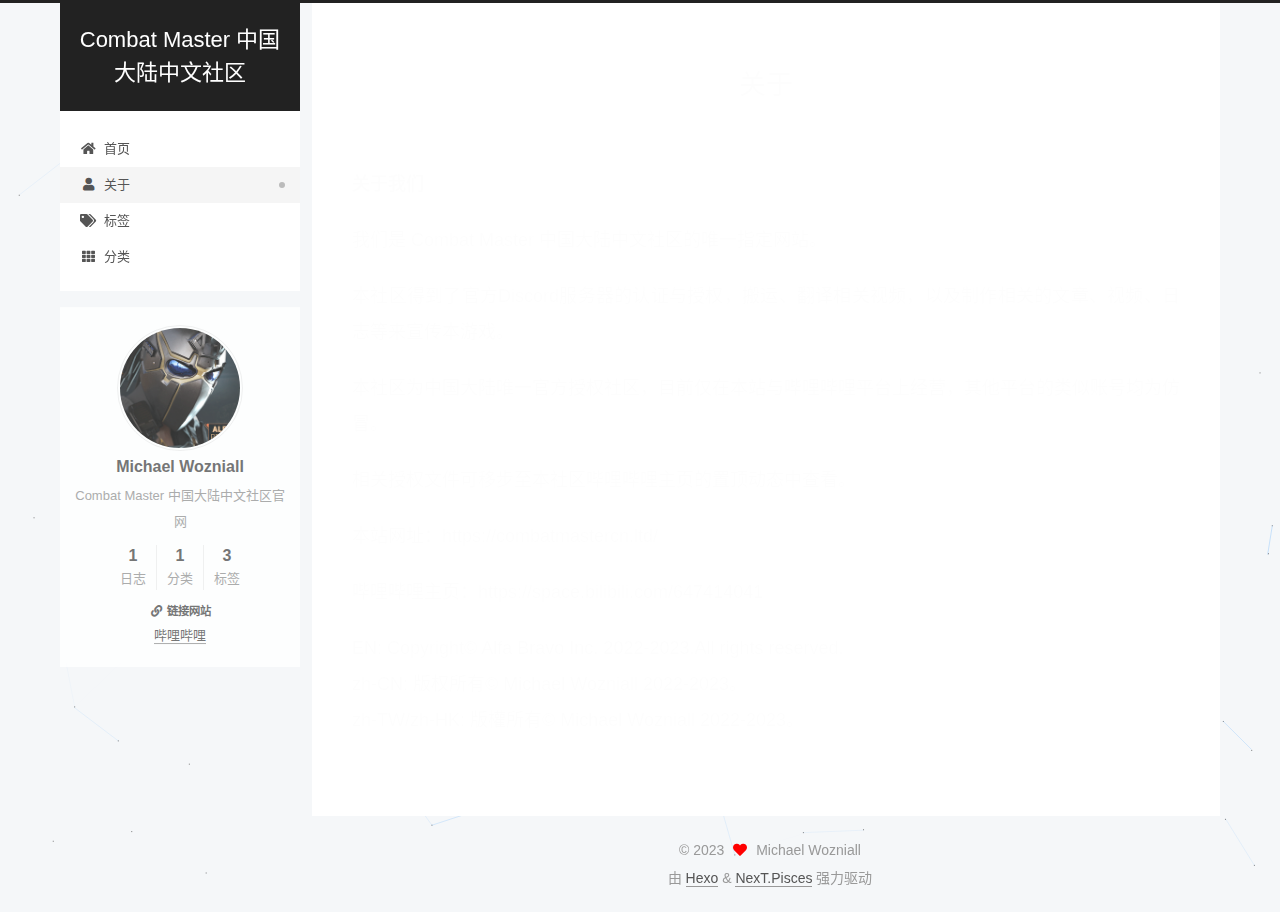
==== about/index.html @ 93c82eee "Site updated: 2023-01-24 21:15:44" ====
<!DOCTYPE html>
<html lang="zh-CN">
<head>
  <meta charset="UTF-8">
<meta name="viewport" content="width=device-width, initial-scale=1, maximum-scale=2">
<meta name="theme-color" content="#222">
<meta name="generator" content="Hexo 6.3.0">
  <link rel="apple-touch-icon" sizes="180x180" href="/images/unnamed_jpg_32x32.jpg">
  <link rel="icon" type="image/png" sizes="32x32" href="/images/unnamed_jpg_32x32.jpg">
  <link rel="icon" type="image/png" sizes="16x16" href="/images/unnamed_jpg_16x16.jpg">
  <link rel="mask-icon" href="/images/unnamed_jpg_16x16.jpg" color="#222">

<link rel="stylesheet" href="/css/main.css">


<link rel="stylesheet" href="/lib/font-awesome/css/all.min.css">

<script id="hexo-configurations">
    var NexT = window.NexT || {};
    var CONFIG = {"hostname":"example.com","root":"/","scheme":"Pisces","version":"7.8.0","exturl":false,"sidebar":{"position":"left","display":"post","padding":18,"offset":12,"onmobile":false},"copycode":{"enable":false,"show_result":false,"style":null},"back2top":{"enable":true,"sidebar":false,"scrollpercent":false},"bookmark":{"enable":false,"color":"#222","save":"auto"},"fancybox":false,"mediumzoom":false,"lazyload":false,"pangu":false,"comments":{"style":"tabs","active":null,"storage":true,"lazyload":false,"nav":null},"algolia":{"hits":{"per_page":10},"labels":{"input_placeholder":"Search for Posts","hits_empty":"We didn't find any results for the search: ${query}","hits_stats":"${hits} results found in ${time} ms"}},"localsearch":{"enable":false,"trigger":"auto","top_n_per_article":1,"unescape":false,"preload":false},"motion":{"enable":true,"async":false,"transition":{"post_block":"fadeIn","post_header":"slideDownIn","post_body":"slideDownIn","coll_header":"slideLeftIn","sidebar":"slideUpIn"}}};
  </script>

  <meta name="description" content="关于我们   我们是 Combat Master 中国大陆中文社区的唯一指定网站。   本社区得到了官方Discord服务器的认证与授权，搬运、翻译相关视频，以及制作相关的文章、视频、日志等来宣传本游戏。   本社区为中国大陆唯一官方授权社区，目前仅在本站与哔哩哔哩平台上经营，其他平台的类似账号均为仿冒。   相关授权文件可移步至本社区哔哩哔哩主页的置顶动态中查看。   本站网址：https:&#x2F;&#x2F;">
<meta property="og:type" content="website">
<meta property="og:title" content="关于">
<meta property="og:url" content="http://example.com/about/index.html">
<meta property="og:site_name" content="Combat Master 中国大陆中文社区">
<meta property="og:description" content="关于我们   我们是 Combat Master 中国大陆中文社区的唯一指定网站。   本社区得到了官方Discord服务器的认证与授权，搬运、翻译相关视频，以及制作相关的文章、视频、日志等来宣传本游戏。   本社区为中国大陆唯一官方授权社区，目前仅在本站与哔哩哔哩平台上经营，其他平台的类似账号均为仿冒。   相关授权文件可移步至本社区哔哩哔哩主页的置顶动态中查看。   本站网址：https:&#x2F;&#x2F;">
<meta property="og:locale" content="zh_CN">
<meta property="article:published_time" content="2023-01-24T12:00:00.000Z">
<meta property="article:modified_time" content="2023-01-24T13:15:04.295Z">
<meta property="article:author" content="Michael Wozniall">
<meta name="twitter:card" content="summary">

<link rel="canonical" href="http://example.com/about/">


<script id="page-configurations">
  // https://hexo.io/docs/variables.html
  CONFIG.page = {
    sidebar: "",
    isHome : false,
    isPost : false,
    lang   : 'zh-CN'
  };
</script>

  <title>关于 | Combat Master 中国大陆中文社区
</title>
  






  <noscript>
  <style>
  .use-motion .brand,
  .use-motion .menu-item,
  .sidebar-inner,
  .use-motion .post-block,
  .use-motion .pagination,
  .use-motion .comments,
  .use-motion .post-header,
  .use-motion .post-body,
  .use-motion .collection-header { opacity: initial; }

  .use-motion .site-title,
  .use-motion .site-subtitle {
    opacity: initial;
    top: initial;
  }

  .use-motion .logo-line-before i { left: initial; }
  .use-motion .logo-line-after i { right: initial; }
  </style>
</noscript>

</head>

<body itemscope itemtype="http://schema.org/WebPage">
  <div class="container use-motion">
    <div class="headband"></div>

    <header class="header" itemscope itemtype="http://schema.org/WPHeader">
      <div class="header-inner"><div class="site-brand-container">
  <div class="site-nav-toggle">
    <div class="toggle" aria-label="切换导航栏">
      <span class="toggle-line toggle-line-first"></span>
      <span class="toggle-line toggle-line-middle"></span>
      <span class="toggle-line toggle-line-last"></span>
    </div>
  </div>

  <div class="site-meta">

    <a href="/" class="brand" rel="start">
      <span class="logo-line-before"><i></i></span>
      <h1 class="site-title">Combat Master 中国大陆中文社区</h1>
      <span class="logo-line-after"><i></i></span>
    </a>
  </div>

  <div class="site-nav-right">
    <div class="toggle popup-trigger">
    </div>
  </div>
</div>




<nav class="site-nav">
  <ul id="menu" class="main-menu menu">
        <li class="menu-item menu-item-home">

    <a href="/" rel="section"><i class="fa fa-home fa-fw"></i>首页</a>

  </li>
        <li class="menu-item menu-item-about">

    <a href="/about/" rel="section"><i class="fa fa-user fa-fw"></i>关于</a>

  </li>
        <li class="menu-item menu-item-tags">

    <a href="/tags/" rel="section"><i class="fa fa-tags fa-fw"></i>标签</a>

  </li>
        <li class="menu-item menu-item-categories">

    <a href="/categories/" rel="section"><i class="fa fa-th fa-fw"></i>分类</a>

  </li>
  </ul>
</nav>




</div>
    </header>

    
  <div class="back-to-top">
    <i class="fa fa-arrow-up"></i>
    <span>0%</span>
  </div>


    <main class="main">
      <div class="main-inner">
        <div class="content-wrap">
          
  
  

          <div class="content page posts-expand">
            

    
    
    
    <div class="post-block" lang="zh-CN">
      <header class="post-header">

<h1 class="post-title" itemprop="name headline">关于
</h1>

<div class="post-meta">
  

</div>

</header>

      
      
      
      <div class="post-body">
          <p><strong>关于我们</strong>  </p>
<p>我们是 Combat Master 中国大陆中文社区的唯一指定网站。  </p>
<p>本社区得到了官方Discord服务器的认证与授权，搬运、翻译相关视频，以及制作相关的文章、视频、日志等来宣传本游戏。  </p>
<p>本社区为中国大陆唯一官方授权社区，目前仅在本站与哔哩哔哩平台上经营，其他平台的类似账号均为仿冒。  </p>
<p>相关授权文件可移步至本社区哔哩哔哩主页的置顶动态中查看。  </p>
<p>本站网址：<a target="_blank" rel="noopener" href="https://combatmastercn.ltd/">https://combatmastercn.ltd/</a>  </p>
<p>哔哩哔哩主页：<a target="_blank" rel="noopener" href="https://space.bilibili.com/647414041">https://space.bilibili.com/647414041</a>  </p>
<p>EN: Copyright© Alfa Bravo Inc. 2022-2023.All rights reserved.<br>zh-CN: 版权所有© Michael Wozniall 2022-2023。<br>zh-TW&#x2F;zh-HK: 版權所有© Michael Wozniall 2022-2023。</p>

      </div>
      
      
      
    </div>
    

    
    
    


          </div>
          

<script>
  window.addEventListener('tabs:register', () => {
    let { activeClass } = CONFIG.comments;
    if (CONFIG.comments.storage) {
      activeClass = localStorage.getItem('comments_active') || activeClass;
    }
    if (activeClass) {
      let activeTab = document.querySelector(`a[href="#comment-${activeClass}"]`);
      if (activeTab) {
        activeTab.click();
      }
    }
  });
  if (CONFIG.comments.storage) {
    window.addEventListener('tabs:click', event => {
      if (!event.target.matches('.tabs-comment .tab-content .tab-pane')) return;
      let commentClass = event.target.classList[1];
      localStorage.setItem('comments_active', commentClass);
    });
  }
</script>

        </div>
          
  
  <div class="toggle sidebar-toggle">
    <span class="toggle-line toggle-line-first"></span>
    <span class="toggle-line toggle-line-middle"></span>
    <span class="toggle-line toggle-line-last"></span>
  </div>

  <aside class="sidebar">
    <div class="sidebar-inner">

      <ul class="sidebar-nav motion-element">
        <li class="sidebar-nav-toc">
          文章目录
        </li>
        <li class="sidebar-nav-overview">
          站点概览
        </li>
      </ul>

      <!--noindex-->
      <div class="post-toc-wrap sidebar-panel">
      </div>
      <!--/noindex-->

      <div class="site-overview-wrap sidebar-panel">
        <div class="site-author motion-element" itemprop="author" itemscope itemtype="http://schema.org/Person">
    <img class="site-author-image" itemprop="image" alt="Michael Wozniall"
      src="/images/unnamed_jpg.jpg">
  <p class="site-author-name" itemprop="name">Michael Wozniall</p>
  <div class="site-description" itemprop="description">Combat Master 中国大陆中文社区官网</div>
</div>
<div class="site-state-wrap motion-element">
  <nav class="site-state">
      <div class="site-state-item site-state-posts">
          <a href="/archives">
          <span class="site-state-item-count">1</span>
          <span class="site-state-item-name">日志</span>
        </a>
      </div>
      <div class="site-state-item site-state-categories">
            <a href="/categories/">
          
        <span class="site-state-item-count">1</span>
        <span class="site-state-item-name">分类</span></a>
      </div>
      <div class="site-state-item site-state-tags">
            <a href="/tags/">
          
        <span class="site-state-item-count">3</span>
        <span class="site-state-item-name">标签</span></a>
      </div>
  </nav>
</div>


  <div class="links-of-blogroll motion-element">
    <div class="links-of-blogroll-title"><i class="fa fa-link fa-fw"></i>
      链接网站
    </div>
    <ul class="links-of-blogroll-list">
        <li class="links-of-blogroll-item">
          <a href="https://space.bilibili.com/647414041" title="https:&#x2F;&#x2F;space.bilibili.com&#x2F;647414041" rel="noopener" target="_blank">哔哩哔哩</a>
        </li>
    </ul>
  </div>

      </div>

    </div>
  </aside>
  <div id="sidebar-dimmer"></div>


      </div>
    </main>

    <footer class="footer">
      <div class="footer-inner">
        

        

<div class="copyright">
  
  &copy; 
  <span itemprop="copyrightYear">2023</span>
  <span class="with-love">
    <i class="fa fa-heart"></i>
  </span>
  <span class="author" itemprop="copyrightHolder">Michael Wozniall</span>
</div>
  <div class="powered-by">由 <a href="https://hexo.io/" class="theme-link" rel="noopener" target="_blank">Hexo</a> & <a href="https://pisces.theme-next.org/" class="theme-link" rel="noopener" target="_blank">NexT.Pisces</a> 强力驱动
  </div>

        








      </div>
    </footer>
  </div>

  
  
  <script color='30,144,255' opacity='0.5' zIndex='-1' count='100' src="/lib/canvas-nest/canvas-nest.min.js"></script>
  <script src="/lib/anime.min.js"></script>
  <script src="/lib/velocity/velocity.min.js"></script>
  <script src="/lib/velocity/velocity.ui.min.js"></script>

<script src="/js/utils.js"></script>

<script src="/js/motion.js"></script>


<script src="/js/schemes/pisces.js"></script>


<script src="/js/next-boot.js"></script>




  















  

  

</body>
</html>
---- css/main.css ----
:root {
  --body-bg-color: #f5f7f9;
  --content-bg-color: #fff;
  --card-bg-color: #f5f5f5;
  --text-color: #555;
  --blockquote-color: #666;
  --link-color: #555;
  --link-hover-color: #222;
  --brand-color: #fff;
  --brand-hover-color: #fff;
  --table-row-odd-bg-color: #f9f9f9;
  --table-row-hover-bg-color: #f5f5f5;
  --menu-item-bg-color: #f5f5f5;
  --btn-default-bg: #fff;
  --btn-default-color: #555;
  --btn-default-border-color: #555;
  --btn-default-hover-bg: #222;
  --btn-default-hover-color: #fff;
  --btn-default-hover-border-color: #222;
}
html {
  line-height: 1.15; /* 1 */
  -webkit-text-size-adjust: 100%; /* 2 */
}
body {
  margin: 0;
}
main {
  display: block;
}
h1 {
  font-size: 2em;
  margin: 0.67em 0;
}
hr {
  box-sizing: content-box; /* 1 */
  height: 0; /* 1 */
  overflow: visible; /* 2 */
}
pre {
  font-family: monospace, monospace; /* 1 */
  font-size: 1em; /* 2 */
}
a {
  background: transparent;
}
abbr[title] {
  border-bottom: none; /* 1 */
  text-decoration: underline; /* 2 */
  text-decoration: underline dotted; /* 2 */
}
b,
strong {
  font-weight: bolder;
}
code,
kbd,
samp {
  font-family: monospace, monospace; /* 1 */
  font-size: 1em; /* 2 */
}
small {
  font-size: 80%;
}
sub,
sup {
  font-size: 75%;
  line-height: 0;
  position: relative;
  vertical-align: baseline;
}
sub {
  bottom: -0.25em;
}
sup {
  top: -0.5em;
}
img {
  border-style: none;
}
button,
input,
optgroup,
select,
textarea {
  font-family: inherit; /* 1 */
  font-size: 100%; /* 1 */
  line-height: 1.15; /* 1 */
  margin: 0; /* 2 */
}
button,
input {
/* 1 */
  overflow: visible;
}
button,
select {
/* 1 */
  text-transform: none;
}
button,
[type='button'],
[type='reset'],
[type='submit'] {
  -webkit-appearance: button;
}
button::-moz-focus-inner,
[type='button']::-moz-focus-inner,
[type='reset']::-moz-focus-inner,
[type='submit']::-moz-focus-inner {
  border-style: none;
  padding: 0;
}
button:-moz-focusring,
[type='button']:-moz-focusring,
[type='reset']:-moz-focusring,
[type='submit']:-moz-focusring {
  outline: 1px dotted ButtonText;
}
fieldset {
  padding: 0.35em 0.75em 0.625em;
}
legend {
  box-sizing: border-box; /* 1 */
  color: inherit; /* 2 */
  display: table; /* 1 */
  max-width: 100%; /* 1 */
  padding: 0; /* 3 */
  white-space: normal; /* 1 */
}
progress {
  vertical-align: baseline;
}
textarea {
  overflow: auto;
}
[type='checkbox'],
[type='radio'] {
  box-sizing: border-box; /* 1 */
  padding: 0; /* 2 */
}
[type='number']::-webkit-inner-spin-button,
[type='number']::-webkit-outer-spin-button {
  height: auto;
}
[type='search'] {
  outline-offset: -2px; /* 2 */
  -webkit-appearance: textfield; /* 1 */
}
[type='search']::-webkit-search-decoration {
  -webkit-appearance: none;
}
::-webkit-file-upload-button {
  font: inherit; /* 2 */
  -webkit-appearance: button; /* 1 */
}
details {
  display: block;
}
summary {
  display: list-item;
}
template {
  display: none;
}
[hidden] {
  display: none;
}
::selection {
  background: #262a30;
  color: #eee;
}
html,
body {
  height: 100%;
}
body {
  background: var(--body-bg-color);
  color: var(--text-color);
  font-family: 'Lato', "PingFang SC", "Microsoft YaHei", sans-serif;
  font-size: 1em;
  line-height: 2;
}
@media (max-width: 991px) {
  body {
    padding-left: 0 !important;
    padding-right: 0 !important;
  }
}
h1,
h2,
h3,
h4,
h5,
h6 {
  font-family: 'Lato', "PingFang SC", "Microsoft YaHei", sans-serif;
  font-weight: bold;
  line-height: 1.5;
  margin: 20px 0 15px;
}
h1 {
  font-size: 1.5em;
}
h2 {
  font-size: 1.375em;
}
h3 {
  font-size: 1.25em;
}
h4 {
  font-size: 1.125em;
}
h5 {
  font-size: 1em;
}
h6 {
  font-size: 0.875em;
}
p {
  margin: 0 0 20px 0;
}
a,
span.exturl {
  border-bottom: 1px solid #999;
  color: var(--link-color);
  outline: 0;
  text-decoration: none;
  overflow-wrap: break-word;
  word-wrap: break-word;
  cursor: pointer;
}
a:hover,
span.exturl:hover {
  border-bottom-color: var(--link-hover-color);
  color: var(--link-hover-color);
}
iframe,
img,
video {
  display: block;
  margin-left: auto;
  margin-right: auto;
  max-width: 100%;
}
hr {
  background-image: repeating-linear-gradient(-45deg, #ddd, #ddd 4px, transparent 4px, transparent 8px);
  border: 0;
  height: 3px;
  margin: 40px 0;
}
blockquote {
  border-left: 4px solid #ddd;
  color: var(--blockquote-color);
  margin: 0;
  padding: 0 15px;
}
blockquote cite::before {
  content: '-';
  padding: 0 5px;
}
dt {
  font-weight: bold;
}
dd {
  margin: 0;
  padding: 0;
}
kbd {
  background-color: #f5f5f5;
  background-image: linear-gradient(#eee, #fff, #eee);
  border: 1px solid #ccc;
  border-radius: 0.2em;
  box-shadow: 0.1em 0.1em 0.2em rgba(0,0,0,0.1);
  color: #555;
  font-family: inherit;
  padding: 0.1em 0.3em;
  white-space: nowrap;
}
.table-container {
  overflow: auto;
}
table {
  border-collapse: collapse;
  border-spacing: 0;
  font-size: 0.875em;
  margin: 0 0 20px 0;
  width: 100%;
}
tbody tr:nth-of-type(odd) {
  background: var(--table-row-odd-bg-color);
}
tbody tr:hover {
  background: var(--table-row-hover-bg-color);
}
caption,
th,
td {
  font-weight: normal;
  padding: 8px;
  vertical-align: middle;
}
th,
td {
  border: 1px solid #ddd;
  border-bottom: 3px solid #ddd;
}
th {
  font-weight: 700;
  padding-bottom: 10px;
}
td {
  border-bottom-width: 1px;
}
.btn {
  background: var(--btn-default-bg);
  border: 2px solid var(--btn-default-border-color);
  border-radius: 2px;
  color: var(--btn-default-color);
  display: inline-block;
  font-size: 0.875em;
  line-height: 2;
  padding: 0 20px;
  text-decoration: none;
  transition-property: background-color;
  transition-delay: 0s;
  transition-duration: 0.2s;
  transition-timing-function: ease-in-out;
}
.btn:hover {
  background: var(--btn-default-hover-bg);
  border-color: var(--btn-default-hover-border-color);
  color: var(--btn-default-hover-color);
}
.btn + .btn {
  margin: 0 0 8px 8px;
}
.btn .fa-fw {
  text-align: left;
  width: 1.285714285714286em;
}
.toggle {
  line-height: 0;
}
.toggle .toggle-line {
  background: #fff;
  display: inline-block;
  height: 2px;
  left: 0;
  position: relative;
  top: 0;
  transition: all 0.4s;
  vertical-align: top;
  width: 100%;
}
.toggle .toggle-line:not(:first-child) {
  margin-top: 3px;
}
.toggle.toggle-arrow .toggle-line-first {
  left: 50%;
  top: 2px;
  transform: rotate(45deg);
  width: 50%;
}
.toggle.toggle-arrow .toggle-line-middle {
  left: 2px;
  width: 90%;
}
.toggle.toggle-arrow .toggle-line-last {
  left: 50%;
  top: -2px;
  transform: rotate(-45deg);
  width: 50%;
}
.toggle.toggle-close .toggle-line-first {
  transform: rotate(-45deg);
  top: 5px;
}
.toggle.toggle-close .toggle-line-middle {
  opacity: 0;
}
.toggle.toggle-close .toggle-line-last {
  transform: rotate(45deg);
  top: -5px;
}
.highlight,
pre {
  background: #f7f7f7;
  color: #4d4d4c;
  line-height: 1.6;
  margin: 0 auto 20px;
}
pre,
code {
  font-family: consolas, Menlo, monospace, "PingFang SC", "Microsoft YaHei";
}
code {
  background: #eee;
  border-radius: 3px;
  color: #555;
  padding: 2px 4px;
  overflow-wrap: break-word;
  word-wrap: break-word;
}
.highlight *::selection {
  background: #d6d6d6;
}
.highlight pre {
  border: 0;
  margin: 0;
  padding: 10px 0;
}
.highlight table {
  border: 0;
  margin: 0;
  width: auto;
}
.highlight td {
  border: 0;
  padding: 0;
}
.highlight figcaption {
  background: #eff2f3;
  color: #4d4d4c;
  display: flex;
  font-size: 0.875em;
  justify-content: space-between;
  line-height: 1.2;
  padding: 0.5em;
}
.highlight figcaption a {
  color: #4d4d4c;
}
.highlight figcaption a:hover {
  border-bottom-color: #4d4d4c;
}
.highlight .gutter {
  -moz-user-select: none;
  -ms-user-select: none;
  -webkit-user-select: none;
  user-select: none;
}
.highlight .gutter pre {
  background: #eff2f3;
  color: #869194;
  padding-left: 10px;
  padding-right: 10px;
  text-align: right;
}
.highlight .code pre {
  background: #f7f7f7;
  padding-left: 10px;
  width: 100%;
}
.gist table {
  width: auto;
}
.gist table td {
  border: 0;
}
pre {
  overflow: auto;
  padding: 10px;
}
pre code {
  background: none;
  color: #4d4d4c;
  font-size: 0.875em;
  padding: 0;
  text-shadow: none;
}
pre .deletion {
  background: #fdd;
}
pre .addition {
  background: #dfd;
}
pre .meta {
  color: #eab700;
  -moz-user-select: none;
  -ms-user-select: none;
  -webkit-user-select: none;
  user-select: none;
}
pre .comment {
  color: #8e908c;
}
pre .variable,
pre .attribute,
pre .tag,
pre .name,
pre .regexp,
pre .ruby .constant,
pre .xml .tag .title,
pre .xml .pi,
pre .xml .doctype,
pre .html .doctype,
pre .css .id,
pre .css .class,
pre .css .pseudo {
  color: #c82829;
}
pre .number,
pre .preprocessor,
pre .built_in,
pre .builtin-name,
pre .literal,
pre .params,
pre .constant,
pre .command {
  color: #f5871f;
}
pre .ruby .class .title,
pre .css .rules .attribute,
pre .string,
pre .symbol,
pre .value,
pre .inheritance,
pre .header,
pre .ruby .symbol,
pre .xml .cdata,
pre .special,
pre .formula {
  color: #718c00;
}
pre .title,
pre .css .hexcolor {
  color: #3e999f;
}
pre .function,
pre .python .decorator,
pre .python .title,
pre .ruby .function .title,
pre .ruby .title .keyword,
pre .perl .sub,
pre .javascript .title,
pre .coffeescript .title {
  color: #4271ae;
}
pre .keyword,
pre .javascript .function {
  color: #8959a8;
}
.blockquote-center {
  border-left: none;
  margin: 40px 0;
  padding: 0;
  position: relative;
  text-align: center;
}
.blockquote-center .fa {
  display: block;
  opacity: 0.6;
  position: absolute;
  width: 100%;
}
.blockquote-center .fa-quote-left {
  border-top: 1px solid #ccc;
  text-align: left;
  top: -20px;
}
.blockquote-center .fa-quote-right {
  border-bottom: 1px solid #ccc;
  text-align: right;
  bottom: -20px;
}
.blockquote-center p,
.blockquote-center div {
  text-align: center;
}
.post-body .group-picture img {
  margin: 0 auto;
  padding: 0 3px;
}
.group-picture-row {
  margin-bottom: 6px;
  overflow: hidden;
}
.group-picture-column {
  float: left;
  margin-bottom: 10px;
}
.post-body .label {
  color: #555;
  display: inline;
  padding: 0 2px;
}
.post-body .label.default {
  background: #f0f0f0;
}
.post-body .label.primary {
  background: #efe6f7;
}
.post-body .label.info {
  background: #e5f2f8;
}
.post-body .label.success {
  background: #e7f4e9;
}
.post-body .label.warning {
  background: #fcf6e1;
}
.post-body .label.danger {
  background: #fae8eb;
}
.post-body .tabs {
  margin-bottom: 20px;
}
.post-body .tabs,
.tabs-comment {
  display: block;
  padding-top: 10px;
  position: relative;
}
.post-body .tabs ul.nav-tabs,
.tabs-comment ul.nav-tabs {
  display: flex;
  flex-wrap: wrap;
  margin: 0;
  margin-bottom: -1px;
  padding: 0;
}
@media (max-width: 413px) {
  .post-body .tabs ul.nav-tabs,
  .tabs-comment ul.nav-tabs {
    display: block;
    margin-bottom: 5px;
  }
}
.post-body .tabs ul.nav-tabs li.tab,
.tabs-comment ul.nav-tabs li.tab {
  border-bottom: 1px solid #ddd;
  border-left: 1px solid transparent;
  border-right: 1px solid transparent;
  border-top: 3px solid transparent;
  flex-grow: 1;
  list-style-type: none;
  border-radius: 0 0 0 0;
}
@media (max-width: 413px) {
  .post-body .tabs ul.nav-tabs li.tab,
  .tabs-comment ul.nav-tabs li.tab {
    border-bottom: 1px solid transparent;
    border-left: 3px solid transparent;
    border-right: 1px solid transparent;
    border-top: 1px solid transparent;
  }
}
@media (max-width: 413px) {
  .post-body .tabs ul.nav-tabs li.tab,
  .tabs-comment ul.nav-tabs li.tab {
    border-radius: 0;
  }
}
.post-body .tabs ul.nav-tabs li.tab a,
.tabs-comment ul.nav-tabs li.tab a {
  border-bottom: initial;
  display: block;
  line-height: 1.8;
  outline: 0;
  padding: 0.25em 0.75em;
  text-align: center;
  transition-delay: 0s;
  transition-duration: 0.2s;
  transition-timing-function: ease-out;
}
.post-body .tabs ul.nav-tabs li.tab a i,
.tabs-comment ul.nav-tabs li.tab a i {
  width: 1.285714285714286em;
}
.post-body .tabs ul.nav-tabs li.tab.active,
.tabs-comment ul.nav-tabs li.tab.active {
  border-bottom: 1px solid transparent;
  border-left: 1px solid #ddd;
  border-right: 1px solid #ddd;
  border-top: 3px solid #fc6423;
}
@media (max-width: 413px) {
  .post-body .tabs ul.nav-tabs li.tab.active,
  .tabs-comment ul.nav-tabs li.tab.active {
    border-bottom: 1px solid #ddd;
    border-left: 3px solid #fc6423;
    border-right: 1px solid #ddd;
    border-top: 1px solid #ddd;
  }
}
.post-body .tabs ul.nav-tabs li.tab.active a,
.tabs-comment ul.nav-tabs li.tab.active a {
  color: var(--link-color);
  cursor: default;
}
.post-body .tabs .tab-content .tab-pane,
.tabs-comment .tab-content .tab-pane {
  border: 1px solid #ddd;
  border-top: 0;
  padding: 20px 20px 0 20px;
  border-radius: 0;
}
.post-body .tabs .tab-content .tab-pane:not(.active),
.tabs-comment .tab-content .tab-pane:not(.active) {
  display: none;
}
.post-body .tabs .tab-content .tab-pane.active,
.tabs-comment .tab-content .tab-pane.active {
  display: block;
}
.post-body .tabs .tab-content .tab-pane.active:nth-of-type(1),
.tabs-comment .tab-content .tab-pane.active:nth-of-type(1) {
  border-radius: 0 0 0 0;
}
@media (max-width: 413px) {
  .post-body .tabs .tab-content .tab-pane.active:nth-of-type(1),
  .tabs-comment .tab-content .tab-pane.active:nth-of-type(1) {
    border-radius: 0;
  }
}
.post-body .note {
  border-radius: 3px;
  margin-bottom: 20px;
  padding: 1em;
  position: relative;
  border: 1px solid #eee;
  border-left-width: 5px;
}
.post-body .note h2,
.post-body .note h3,
.post-body .note h4,
.post-body .note h5,
.post-body .note h6 {
  margin-top: 0;
  border-bottom: initial;
  margin-bottom: 0;
  padding-top: 0;
}
.post-body .note p:first-child,
.post-body .note ul:first-child,
.post-body .note ol:first-child,
.post-body .note table:first-child,
.post-body .note pre:first-child,
.post-body .note blockquote:first-child,
.post-body .note img:first-child {
  margin-top: 0;
}
.post-body .note p:last-child,
.post-body .note ul:last-child,
.post-body .note ol:last-child,
.post-body .note table:last-child,
.post-body .note pre:last-child,
.post-body .note blockquote:last-child,
.post-body .note img:last-child {
  margin-bottom: 0;
}
.post-body .note.default {
  border-left-color: #777;
}
.post-body .note.default h2,
.post-body .note.default h3,
.post-body .note.default h4,
.post-body .note.default h5,
.post-body .note.default h6 {
  color: #777;
}
.post-body .note.primary {
  border-left-color: #6f42c1;
}
.post-body .note.primary h2,
.post-body .note.primary h3,
.post-body .note.primary h4,
.post-body .note.primary h5,
.post-body .note.primary h6 {
  color: #6f42c1;
}
.post-body .note.info {
  border-left-color: #428bca;
}
.post-body .note.info h2,
.post-body .note.info h3,
.post-body .note.info h4,
.post-body .note.info h5,
.post-body .note.info h6 {
  color: #428bca;
}
.post-body .note.success {
  border-left-color: #5cb85c;
}
.post-body .note.success h2,
.post-body .note.success h3,
.post-body .note.success h4,
.post-body .note.success h5,
.post-body .note.success h6 {
  color: #5cb85c;
}
.post-body .note.warning {
  border-left-color: #f0ad4e;
}
.post-body .note.warning h2,
.post-body .note.warning h3,
.post-body .note.warning h4,
.post-body .note.warning h5,
.post-body .note.warning h6 {
  color: #f0ad4e;
}
.post-body .note.danger {
  border-left-color: #d9534f;
}
.post-body .note.danger h2,
.post-body .note.danger h3,
.post-body .note.danger h4,
.post-body .note.danger h5,
.post-body .note.danger h6 {
  color: #d9534f;
}
.pagination .prev,
.pagination .next,
.pagination .page-number,
.pagination .space {
  display: inline-block;
  margin: 0 10px;
  padding: 0 11px;
  position: relative;
  top: -1px;
}
@media (max-width: 767px) {
  .pagination .prev,
  .pagination .next,
  .pagination .page-number,
  .pagination .space {
    margin: 0 5px;
  }
}
.pagination {
  border-top: 1px solid #eee;
  margin: 120px 0 0;
  text-align: center;
}
.pagination .prev,
.pagination .next,
.pagination .page-number {
  border-bottom: 0;
  border-top: 1px solid #eee;
  transition-property: border-color;
  transition-delay: 0s;
  transition-duration: 0.2s;
  transition-timing-function: ease-in-out;
}
.pagination .prev:hover,
.pagination .next:hover,
.pagination .page-number:hover {
  border-top-color: #222;
}
.pagination .space {
  margin: 0;
  padding: 0;
}
.pagination .prev {
  margin-left: 0;
}
.pagination .next {
  margin-right: 0;
}
.pagination .page-number.current {
  background: #ccc;
  border-top-color: #ccc;
  color: #fff;
}
@media (max-width: 767px) {
  .pagination {
    border-top: none;
  }
  .pagination .prev,
  .pagination .next,
  .pagination .page-number {
    border-bottom: 1px solid #eee;
    border-top: 0;
    margin-bottom: 10px;
    padding: 0 10px;
  }
  .pagination .prev:hover,
  .pagination .next:hover,
  .pagination .page-number:hover {
    border-bottom-color: #222;
  }
}
.comments {
  margin-top: 60px;
  overflow: hidden;
}
.comment-button-group {
  display: flex;
  flex-wrap: wrap-reverse;
  justify-content: center;
  margin: 1em 0;
}
.comment-button-group .comment-button {
  margin: 0.1em 0.2em;
}
.comment-button-group .comment-button.active {
  background: var(--btn-default-hover-bg);
  border-color: var(--btn-default-hover-border-color);
  color: var(--btn-default-hover-color);
}
.comment-position {
  display: none;
}
.comment-position.active {
  display: block;
}
.tabs-comment {
  background: var(--content-bg-color);
  margin-top: 4em;
  padding-top: 0;
}
.tabs-comment .comments {
  border: 0;
  box-shadow: none;
  margin-top: 0;
  padding-top: 0;
}
.container {
  min-height: 100%;
  position: relative;
}
.main-inner {
  margin: 0 auto;
  width: calc(100% - 20px);
}
@media (min-width: 1200px) {
  .main-inner {
    width: 1160px;
  }
}
@media (min-width: 1600px) {
  .main-inner {
    width: 73%;
  }
}
@media (max-width: 767px) {
  .content-wrap {
    padding: 0 20px;
  }
}
.header {
  background: transparent;
}
.header-inner {
  margin: 0 auto;
  width: calc(100% - 20px);
}
@media (min-width: 1200px) {
  .header-inner {
    width: 1160px;
  }
}
@media (min-width: 1600px) {
  .header-inner {
    width: 73%;
  }
}
.site-brand-container {
  display: flex;
  flex-shrink: 0;
  padding: 0 10px;
}
.headband {
  background: #222;
  height: 3px;
}
.site-meta {
  flex-grow: 1;
  text-align: center;
}
@media (max-width: 767px) {
  .site-meta {
    text-align: center;
  }
}
.brand {
  border-bottom: none;
  color: var(--brand-color);
  display: inline-block;
  line-height: 1.375em;
  padding: 0 40px;
  position: relative;
}
.brand:hover {
  color: var(--brand-hover-color);
}
.site-title {
  font-family: 'Lato', "PingFang SC", "Microsoft YaHei", sans-serif;
  font-size: 1.375em;
  font-weight: normal;
  margin: 0;
}
.site-subtitle {
  color: #ddd;
  font-size: 0.8125em;
  margin: 10px 0;
}
.use-motion .brand {
  opacity: 0;
}
.use-motion .site-title,
.use-motion .site-subtitle,
.use-motion .custom-logo-image {
  opacity: 0;
  position: relative;
  top: -10px;
}
.site-nav-toggle,
.site-nav-right {
  display: none;
}
@media (max-width: 767px) {
  .site-nav-toggle,
  .site-nav-right {
    display: flex;
    flex-direction: column;
    justify-content: center;
  }
}
.site-nav-toggle .toggle,
.site-nav-right .toggle {
  color: var(--text-color);
  padding: 10px;
  width: 22px;
}
.site-nav-toggle .toggle .toggle-line,
.site-nav-right .toggle .toggle-line {
  background: var(--text-color);
  border-radius: 1px;
}
.site-nav {
  display: block;
}
@media (max-width: 767px) {
  .site-nav {
    clear: both;
    display: none;
  }
}
.site-nav.site-nav-on {
  display: block;
}
.menu {
  margin-top: 20px;
  padding-left: 0;
  text-align: center;
}
.menu-item {
  display: inline-block;
  list-style: none;
  margin: 0 10px;
}
@media (max-width: 767px) {
  .menu-item {
    display: block;
    margin-top: 10px;
  }
  .menu-item.menu-item-search {
    display: none;
  }
}
.menu-item a,
.menu-item span.exturl {
  border-bottom: 0;
  display: block;
  font-size: 0.8125em;
  transition-property: border-color;
  transition-delay: 0s;
  transition-duration: 0.2s;
  transition-timing-function: ease-in-out;
}
@media (hover: none) {
  .menu-item a:hover,
  .menu-item span.exturl:hover {
    border-bottom-color: transparent !important;
  }
}
.menu-item .fa,
.menu-item .fab,
.menu-item .far,
.menu-item .fas {
  margin-right: 8px;
}
.menu-item .badge {
  display: inline-block;
  font-weight: bold;
  line-height: 1;
  margin-left: 0.35em;
  margin-top: 0.35em;
  text-align: center;
  white-space: nowrap;
}
@media (max-width: 767px) {
  .menu-item .badge {
    float: right;
    margin-left: 0;
  }
}
.menu-item-active a,
.menu .menu-item a:hover,
.menu .menu-item span.exturl:hover {
  background: var(--menu-item-bg-color);
}
.use-motion .menu-item {
  opacity: 0;
}
.sidebar {
  background: #222;
  bottom: 0;
  box-shadow: inset 0 2px 6px #000;
  position: fixed;
  top: 0;
}
@media (max-width: 991px) {
  .sidebar {
    display: none;
  }
}
.sidebar-inner {
  color: #999;
  padding: 18px 10px;
  text-align: center;
}
.cc-license {
  margin-top: 10px;
  text-align: center;
}
.cc-license .cc-opacity {
  border-bottom: none;
  opacity: 0.7;
}
.cc-license .cc-opacity:hover {
  opacity: 0.9;
}
.cc-license img {
  display: inline-block;
}
.site-author-image {
  border: 1px solid #eee;
  display: block;
  margin: 0 auto;
  max-width: 120px;
  padding: 2px;
  border-radius: 50%;
}
.site-author-image {
  transition: transform 1s ease-out;
}
.site-author-image:hover {
  transform: rotateZ(360deg);
}
.site-author-name {
  color: var(--text-color);
  font-weight: 600;
  margin: 0;
  text-align: center;
}
.site-description {
  color: #999;
  font-size: 0.8125em;
  margin-top: 0;
  text-align: center;
}
.links-of-author {
  margin-top: 15px;
}
.links-of-author a,
.links-of-author span.exturl {
  border-bottom-color: #555;
  display: inline-block;
  font-size: 0.8125em;
  margin-bottom: 10px;
  margin-right: 10px;
  vertical-align: middle;
}
.links-of-author a::before,
.links-of-author span.exturl::before {
  background: #ffd973;
  border-radius: 50%;
  content: ' ';
  display: inline-block;
  height: 4px;
  margin-right: 3px;
  vertical-align: middle;
  width: 4px;
}
.sidebar-button {
  margin-top: 15px;
}
.sidebar-button a {
  border: 1px solid #fc6423;
  border-radius: 4px;
  color: #fc6423;
  display: inline-block;
  padding: 0 15px;
}
.sidebar-button a .fa,
.sidebar-button a .fab,
.sidebar-button a .far,
.sidebar-button a .fas {
  margin-right: 5px;
}
.sidebar-button a:hover {
  background: #fc6423;
  border: 1px solid #fc6423;
  color: #fff;
}
.sidebar-button a:hover .fa,
.sidebar-button a:hover .fab,
.sidebar-button a:hover .far,
.sidebar-button a:hover .fas {
  color: #fff;
}
.links-of-blogroll {
  font-size: 0.8125em;
  margin-top: 10px;
}
.links-of-blogroll-title {
  font-size: 0.875em;
  font-weight: 600;
  margin-top: 0;
}
.links-of-blogroll-list {
  list-style: none;
  margin: 0;
  padding: 0;
}
#sidebar-dimmer {
  display: none;
}
@media (max-width: 767px) {
  #sidebar-dimmer {
    background: #000;
    display: block;
    height: 100%;
    left: 100%;
    opacity: 0;
    position: fixed;
    top: 0;
    width: 100%;
    z-index: 1100;
  }
  .sidebar-active + #sidebar-dimmer {
    opacity: 0.7;
    transform: translateX(-100%);
    transition: opacity 0.5s;
  }
}
.sidebar-nav {
  margin: 0;
  padding-bottom: 20px;
  padding-left: 0;
}
.sidebar-nav li {
  border-bottom: 1px solid transparent;
  color: var(--text-color);
  cursor: pointer;
  display: inline-block;
  font-size: 0.875em;
}
.sidebar-nav li.sidebar-nav-overview {
  margin-left: 10px;
}
.sidebar-nav li:hover {
  color: #fc6423;
}
.sidebar-nav .sidebar-nav-active {
  border-bottom-color: #fc6423;
  color: #fc6423;
}
.sidebar-nav .sidebar-nav-active:hover {
  color: #fc6423;
}
.sidebar-panel {
  display: none;
  overflow-x: hidden;
  overflow-y: auto;
}
.sidebar-panel-active {
  display: block;
}
.sidebar-toggle {
  background: #222;
  bottom: 45px;
  cursor: pointer;
  height: 14px;
  left: 30px;
  padding: 5px;
  position: fixed;
  width: 14px;
  z-index: 1300;
}
@media (max-width: 991px) {
  .sidebar-toggle {
    left: 20px;
    opacity: 0.8;
    display: none;
  }
}
.sidebar-toggle:hover .toggle-line {
  background: #fc6423;
}
.post-toc {
  font-size: 0.875em;
}
.post-toc ol {
  list-style: none;
  margin: 0;
  padding: 0 2px 5px 10px;
  text-align: left;
}
.post-toc ol > ol {
  padding-left: 0;
}
.post-toc ol a {
  transition-property: all;
  transition-delay: 0s;
  transition-duration: 0.2s;
  transition-timing-function: ease-in-out;
}
.post-toc .nav-item {
  line-height: 1.8;
  overflow: hidden;
  text-overflow: ellipsis;
  white-space: nowrap;
}
.post-toc .nav .nav-child {
  display: none;
}
.post-toc .nav .active > .nav-child {
  display: block;
}
.post-toc .nav .active-current > .nav-child {
  display: block;
}
.post-toc .nav .active-current > .nav-child > .nav-item {
  display: block;
}
.post-toc .nav .active > a {
  border-bottom-color: #fc6423;
  color: #fc6423;
}
.post-toc .nav .active-current > a {
  color: #fc6423;
}
.post-toc .nav .active-current > a:hover {
  color: #fc6423;
}
.site-state {
  display: flex;
  justify-content: center;
  line-height: 1.4;
  margin-top: 10px;
  overflow: hidden;
  text-align: center;
  white-space: nowrap;
}
.site-state-item {
  padding: 0 15px;
}
.site-state-item:not(:first-child) {
  border-left: 1px solid #eee;
}
.site-state-item a {
  border-bottom: none;
}
.site-state-item-count {
  display: block;
  font-size: 1em;
  font-weight: 600;
  text-align: center;
}
.site-state-item-name {
  color: #999;
  font-size: 0.8125em;
}
.footer {
  color: #999;
  font-size: 0.875em;
  padding: 20px 0;
}
.footer.footer-fixed {
  bottom: 0;
  left: 0;
  position: absolute;
  right: 0;
}
.footer-inner {
  box-sizing: border-box;
  margin: 0 auto;
  text-align: center;
  width: calc(100% - 20px);
}
@media (min-width: 1200px) {
  .footer-inner {
    width: 1160px;
  }
}
@media (min-width: 1600px) {
  .footer-inner {
    width: 73%;
  }
}
.languages {
  display: inline-block;
  font-size: 1.125em;
  position: relative;
}
.languages .lang-select-label span {
  margin: 0 0.5em;
}
.languages .lang-select {
  height: 100%;
  left: 0;
  opacity: 0;
  position: absolute;
  top: 0;
  width: 100%;
}
.with-love {
  color: #ff0000;
  display: inline-block;
  margin: 0 5px;
}
.powered-by,
.theme-info {
  display: inline-block;
}
@-moz-keyframes iconAnimate {
  0%, 100% {
    transform: scale(1);
  }
  10%, 30% {
    transform: scale(0.9);
  }
  20%, 40%, 60%, 80% {
    transform: scale(1.1);
  }
  50%, 70% {
    transform: scale(1.1);
  }
}
@-webkit-keyframes iconAnimate {
  0%, 100% {
    transform: scale(1);
  }
  10%, 30% {
    transform: scale(0.9);
  }
  20%, 40%, 60%, 80% {
    transform: scale(1.1);
  }
  50%, 70% {
    transform: scale(1.1);
  }
}
@-o-keyframes iconAnimate {
  0%, 100% {
    transform: scale(1);
  }
  10%, 30% {
    transform: scale(0.9);
  }
  20%, 40%, 60%, 80% {
    transform: scale(1.1);
  }
  50%, 70% {
    transform: scale(1.1);
  }
}
@keyframes iconAnimate {
  0%, 100% {
    transform: scale(1);
  }
  10%, 30% {
    transform: scale(0.9);
  }
  20%, 40%, 60%, 80% {
    transform: scale(1.1);
  }
  50%, 70% {
    transform: scale(1.1);
  }
}
.back-to-top {
  font-size: 12px;
  text-align: center;
  transition-delay: 0s;
  transition-duration: 0.2s;
  transition-timing-function: ease-in-out;
}
.back-to-top {
  background: #222;
  bottom: -100px;
  box-sizing: border-box;
  color: #fff;
  cursor: pointer;
  left: 30px;
  opacity: 0.6;
  padding: 0 6px;
  position: fixed;
  transition-property: bottom;
  z-index: 1300;
  width: 24px;
}
.back-to-top span {
  display: none;
}
.back-to-top:hover {
  color: #fc6423;
}
.back-to-top.back-to-top-on {
  bottom: 30px;
}
@media (max-width: 991px) {
  .back-to-top {
    left: 20px;
    opacity: 0.8;
  }
}
.post-body {
  font-family: 'Lato', "PingFang SC", "Microsoft YaHei", sans-serif;
  overflow-wrap: break-word;
  word-wrap: break-word;
}
@media (min-width: 1200px) {
  .post-body {
    font-size: 1.125em;
  }
}
.post-body .exturl .fa {
  font-size: 0.875em;
  margin-left: 4px;
}
.post-body .image-caption,
.post-body .figure .caption {
  color: #999;
  font-size: 0.875em;
  font-weight: bold;
  line-height: 1;
  margin: -20px auto 15px;
  text-align: center;
}
.post-sticky-flag {
  display: inline-block;
  transform: rotate(30deg);
}
.post-button {
  margin-top: 40px;
  text-align: center;
}
.use-motion .post-block,
.use-motion .pagination,
.use-motion .comments {
  opacity: 0;
}
.use-motion .post-header {
  opacity: 0;
}
.use-motion .post-body {
  opacity: 0;
}
.use-motion .collection-header {
  opacity: 0;
}
.posts-collapse {
  margin-left: 35px;
  position: relative;
}
@media (max-width: 767px) {
  .posts-collapse {
    margin-left: 0px;
    margin-right: 0px;
  }
}
.posts-collapse .collection-title {
  font-size: 1.125em;
  position: relative;
}
.posts-collapse .collection-title::before {
  background: #999;
  border: 1px solid #fff;
  border-radius: 50%;
  content: ' ';
  height: 10px;
  left: 0;
  margin-left: -6px;
  margin-top: -4px;
  position: absolute;
  top: 50%;
  width: 10px;
}
.posts-collapse .collection-year {
  font-size: 1.5em;
  font-weight: bold;
  margin: 60px 0;
  position: relative;
}
.posts-collapse .collection-year::before {
  background: #bbb;
  border-radius: 50%;
  content: ' ';
  height: 8px;
  left: 0;
  margin-left: -4px;
  margin-top: -4px;
  position: absolute;
  top: 50%;
  width: 8px;
}
.posts-collapse .collection-header {
  display: block;
  margin: 0 0 0 20px;
}
.posts-collapse .collection-header small {
  color: #bbb;
  margin-left: 5px;
}
.posts-collapse .post-header {
  border-bottom: 1px dashed #ccc;
  margin: 30px 0;
  padding-left: 15px;
  position: relative;
  transition-property: border;
  transition-delay: 0s;
  transition-duration: 0.2s;
  transition-timing-function: ease-in-out;
}
.posts-collapse .post-header::before {
  background: #bbb;
  border: 1px solid #fff;
  border-radius: 50%;
  content: ' ';
  height: 6px;
  left: 0;
  margin-left: -4px;
  position: absolute;
  top: 0.75em;
  transition-property: background;
  width: 6px;
  transition-delay: 0s;
  transition-duration: 0.2s;
  transition-timing-function: ease-in-out;
}
.posts-collapse .post-header:hover {
  border-bottom-color: #666;
}
.posts-collapse .post-header:hover::before {
  background: #222;
}
.posts-collapse .post-meta {
  display: inline;
  font-size: 0.75em;
  margin-right: 10px;
}
.posts-collapse .post-title {
  display: inline;
}
.posts-collapse .post-title a,
.posts-collapse .post-title span.exturl {
  border-bottom: none;
  color: var(--link-color);
}
.posts-collapse .post-title .fa-external-link-alt {
  font-size: 0.875em;
  margin-left: 5px;
}
.posts-collapse::before {
  background: #f5f5f5;
  content: ' ';
  height: 100%;
  left: 0;
  margin-left: -2px;
  position: absolute;
  top: 1.25em;
  width: 4px;
}
.post-eof {
  background: #ccc;
  height: 1px;
  margin: 80px auto 60px;
  text-align: center;
  width: 8%;
}
.post-block:last-of-type .post-eof {
  display: none;
}
.content {
  padding-top: 40px;
}
@media (min-width: 992px) {
  .post-body {
    text-align: justify;
  }
}
@media (max-width: 991px) {
  .post-body {
    text-align: justify;
  }
}
.post-body h1,
.post-body h2,
.post-body h3,
.post-body h4,
.post-body h5,
.post-body h6 {
  padding-top: 10px;
}
.post-body h1 .header-anchor,
.post-body h2 .header-anchor,
.post-body h3 .header-anchor,
.post-body h4 .header-anchor,
.post-body h5 .header-anchor,
.post-body h6 .header-anchor {
  border-bottom-style: none;
  color: #ccc;
  float: right;
  margin-left: 10px;
  visibility: hidden;
}
.post-body h1 .header-anchor:hover,
.post-body h2 .header-anchor:hover,
.post-body h3 .header-anchor:hover,
.post-body h4 .header-anchor:hover,
.post-body h5 .header-anchor:hover,
.post-body h6 .header-anchor:hover {
  color: inherit;
}
.post-body h1:hover .header-anchor,
.post-body h2:hover .header-anchor,
.post-body h3:hover .header-anchor,
.post-body h4:hover .header-anchor,
.post-body h5:hover .header-anchor,
.post-body h6:hover .header-anchor {
  visibility: visible;
}
.post-body iframe,
.post-body img,
.post-body video {
  margin-bottom: 20px;
}
.post-body .video-container {
  height: 0;
  margin-bottom: 20px;
  overflow: hidden;
  padding-top: 75%;
  position: relative;
  width: 100%;
}
.post-body .video-container iframe,
.post-body .video-container object,
.post-body .video-container embed {
  height: 100%;
  left: 0;
  margin: 0;
  position: absolute;
  top: 0;
  width: 100%;
}
.post-gallery {
  align-items: center;
  display: grid;
  grid-gap: 10px;
  grid-template-columns: 1fr 1fr 1fr;
  margin-bottom: 20px;
}
@media (max-width: 767px) {
  .post-gallery {
    grid-template-columns: 1fr 1fr;
  }
}
.post-gallery a {
  border: 0;
}
.post-gallery img {
  margin: 0;
}
.posts-expand .post-header {
  font-size: 1.125em;
}
.posts-expand .post-title {
  font-size: 1.5em;
  font-weight: normal;
  margin: initial;
  text-align: center;
  overflow-wrap: break-word;
  word-wrap: break-word;
}
.posts-expand .post-title-link {
  border-bottom: none;
  color: var(--link-color);
  display: inline-block;
  position: relative;
  vertical-align: top;
}
.posts-expand .post-title-link::before {
  background: var(--link-color);
  bottom: 0;
  content: '';
  height: 2px;
  left: 0;
  position: absolute;
  transform: scaleX(0);
  visibility: hidden;
  width: 100%;
  transition-delay: 0s;
  transition-duration: 0.2s;
  transition-timing-function: ease-in-out;
}
.posts-expand .post-title-link:hover::before {
  transform: scaleX(1);
  visibility: visible;
}
.posts-expand .post-title-link .fa-external-link-alt {
  font-size: 0.875em;
  margin-left: 5px;
}
.posts-expand .post-meta {
  color: #999;
  font-family: 'Lato', "PingFang SC", "Microsoft YaHei", sans-serif;
  font-size: 0.75em;
  margin: 3px 0 60px 0;
  text-align: center;
}
.posts-expand .post-meta .post-description {
  font-size: 0.875em;
  margin-top: 2px;
}
.posts-expand .post-meta time {
  border-bottom: 1px dashed #999;
  cursor: pointer;
}
.post-meta .post-meta-item + .post-meta-item::before {
  content: '|';
  margin: 0 0.5em;
}
.post-meta-divider {
  margin: 0 0.5em;
}
.post-meta-item-icon {
  margin-right: 3px;
}
@media (max-width: 991px) {
  .post-meta-item-icon {
    display: inline-block;
  }
}
@media (max-width: 991px) {
  .post-meta-item-text {
    display: none;
  }
}
.post-nav {
  border-top: 1px solid #eee;
  display: flex;
  justify-content: space-between;
  margin-top: 15px;
  padding: 10px 5px 0;
}
.post-nav-item {
  flex: 1;
}
.post-nav-item a {
  border-bottom: none;
  display: block;
  font-size: 0.875em;
  line-height: 1.6;
  position: relative;
}
.post-nav-item a:active {
  top: 2px;
}
.post-nav-item .fa {
  font-size: 0.75em;
}
.post-nav-item:first-child {
  margin-right: 15px;
}
.post-nav-item:first-child .fa {
  margin-right: 5px;
}
.post-nav-item:last-child {
  margin-left: 15px;
  text-align: right;
}
.post-nav-item:last-child .fa {
  margin-left: 5px;
}
.rtl.post-body p,
.rtl.post-body a,
.rtl.post-body h1,
.rtl.post-body h2,
.rtl.post-body h3,
.rtl.post-body h4,
.rtl.post-body h5,
.rtl.post-body h6,
.rtl.post-body li,
.rtl.post-body ul,
.rtl.post-body ol {
  direction: rtl;
  font-family: UKIJ Ekran;
}
.rtl.post-title {
  font-family: UKIJ Ekran;
}
.post-tags {
  margin-top: 40px;
  text-align: center;
}
.post-tags a {
  display: inline-block;
  font-size: 0.8125em;
}
.post-tags a:not(:last-child) {
  margin-right: 10px;
}
.post-widgets {
  border-top: 1px solid #eee;
  margin-top: 15px;
  text-align: center;
}
.wp_rating {
  height: 20px;
  line-height: 20px;
  margin-top: 10px;
  padding-top: 6px;
  text-align: center;
}
.social-like {
  display: flex;
  font-size: 0.875em;
  justify-content: center;
  text-align: center;
}
.reward-container {
  margin: 20px auto;
  padding: 10px 0;
  text-align: center;
  width: 90%;
}
.reward-container button {
  background: transparent;
  border: 1px solid #fc6423;
  border-radius: 0;
  color: #fc6423;
  cursor: pointer;
  line-height: 2;
  outline: 0;
  padding: 0 15px;
  vertical-align: text-top;
}
.reward-container button:hover {
  background: #fc6423;
  border: 1px solid transparent;
  color: #fa9366;
}
#qr {
  padding-top: 20px;
}
#qr a {
  border: 0;
}
#qr img {
  display: inline-block;
  margin: 0.8em 2em 0 2em;
  max-width: 100%;
  width: 180px;
}
#qr p {
  text-align: center;
}
.category-all-page .category-all-title {
  text-align: center;
}
.category-all-page .category-all {
  margin-top: 20px;
}
.category-all-page .category-list {
  list-style: none;
  margin: 0;
  padding: 0;
}
.category-all-page .category-list-item {
  margin: 5px 10px;
}
.category-all-page .category-list-count {
  color: #bbb;
}
.category-all-page .category-list-count::before {
  content: ' (';
  display: inline;
}
.category-all-page .category-list-count::after {
  content: ') ';
  display: inline;
}
.category-all-page .category-list-child {
  padding-left: 10px;
}
.event-list {
  padding: 0;
}
.event-list hr {
  background: #222;
  margin: 20px 0 45px 0;
}
.event-list hr::after {
  background: #222;
  color: #fff;
  content: 'NOW';
  display: inline-block;
  font-weight: bold;
  padding: 0 5px;
  text-align: right;
}
.event-list .event {
  background: #222;
  margin: 20px 0;
  min-height: 40px;
  padding: 15px 0 15px 10px;
}
.event-list .event .event-summary {
  color: #fff;
  margin: 0;
  padding-bottom: 3px;
}
.event-list .event .event-summary::before {
  animation: dot-flash 1s alternate infinite ease-in-out;
  color: #fff;
  content: '\f111';
  display: inline-block;
  font-size: 10px;
  margin-right: 25px;
  vertical-align: middle;
  font-family: 'Font Awesome 5 Free';
  font-weight: 900;
}
.event-list .event .event-relative-time {
  color: #bbb;
  display: inline-block;
  font-size: 12px;
  font-weight: normal;
  padding-left: 12px;
}
.event-list .event .event-details {
  color: #fff;
  display: block;
  line-height: 18px;
  margin-left: 56px;
  padding-bottom: 6px;
  padding-top: 3px;
  text-indent: -24px;
}
.event-list .event .event-details::before {
  color: #fff;
  display: inline-block;
  margin-right: 9px;
  text-align: center;
  text-indent: 0;
  width: 14px;
  font-family: 'Font Awesome 5 Free';
  font-weight: 900;
}
.event-list .event .event-details.event-location::before {
  content: '\f041';
}
.event-list .event .event-details.event-duration::before {
  content: '\f017';
}
.event-list .event-past {
  background: #f5f5f5;
}
.event-list .event-past .event-summary,
.event-list .event-past .event-details {
  color: #bbb;
  opacity: 0.9;
}
.event-list .event-past .event-summary::before,
.event-list .event-past .event-details::before {
  animation: none;
  color: #bbb;
}
@-moz-keyframes dot-flash {
  from {
    opacity: 1;
    transform: scale(1);
  }
  to {
    opacity: 0;
    transform: scale(0.8);
  }
}
@-webkit-keyframes dot-flash {
  from {
    opacity: 1;
    transform: scale(1);
  }
  to {
    opacity: 0;
    transform: scale(0.8);
  }
}
@-o-keyframes dot-flash {
  from {
    opacity: 1;
    transform: scale(1);
  }
  to {
    opacity: 0;
    transform: scale(0.8);
  }
}
@keyframes dot-flash {
  from {
    opacity: 1;
    transform: scale(1);
  }
  to {
    opacity: 0;
    transform: scale(0.8);
  }
}
ul.breadcrumb {
  font-size: 0.75em;
  list-style: none;
  margin: 1em 0;
  padding: 0 2em;
  text-align: center;
}
ul.breadcrumb li {
  display: inline;
}
ul.breadcrumb li + li::before {
  content: '/\00a0';
  font-weight: normal;
  padding: 0.5em;
}
ul.breadcrumb li + li:last-child {
  font-weight: bold;
}
.tag-cloud {
  text-align: center;
}
.tag-cloud a {
  display: inline-block;
  margin: 10px;
}
.tag-cloud a:hover {
  color: var(--link-hover-color) !important;
}
.header {
  margin: 0 auto;
  position: relative;
  width: calc(100% - 20px);
}
@media (min-width: 1200px) {
  .header {
    width: 1160px;
  }
}
@media (min-width: 1600px) {
  .header {
    width: 73%;
  }
}
@media (max-width: 991px) {
  .header {
    width: auto;
  }
}
.header-inner {
  background: var(--content-bg-color);
  border-radius: initial;
  box-shadow: initial;
  overflow: hidden;
  padding: 0;
  position: absolute;
  top: 0;
  width: 240px;
}
@media (min-width: 1200px) {
  .header-inner {
    width: 240px;
  }
}
@media (max-width: 991px) {
  .header-inner {
    border-radius: initial;
    position: relative;
    width: auto;
  }
}
.main-inner {
  align-items: flex-start;
  display: flex;
  justify-content: space-between;
  flex-direction: row-reverse;
}
@media (max-width: 991px) {
  .main-inner {
    width: auto;
  }
}
.content-wrap {
  background: var(--content-bg-color);
  border-radius: initial;
  box-shadow: initial;
  box-sizing: border-box;
  padding: 40px;
  width: calc(100% - 252px);
}
@media (max-width: 991px) {
  .content-wrap {
    border-radius: initial;
    padding: 20px;
    width: 100%;
  }
}
.footer-inner {
  padding-left: 260px;
}
.back-to-top {
  left: auto;
  right: 30px;
}
@media (max-width: 991px) {
  .back-to-top {
    right: 20px;
  }
}
@media (max-width: 991px) {
  .footer-inner {
    padding-left: 0;
    padding-right: 0;
    width: auto;
  }
}
.site-brand-container {
  background: #222;
}
@media (max-width: 991px) {
  .site-brand-container {
    box-shadow: 0 0 16px rgba(0,0,0,0.5);
  }
}
.site-meta {
  padding: 20px 0;
}
.brand {
  padding: 0;
}
.site-subtitle {
  margin: 10px 10px 0;
}
.custom-logo-image {
  margin-top: 20px;
}
@media (max-width: 991px) {
  .custom-logo-image {
    display: none;
  }
}
@media (min-width: 768px) and (max-width: 991px) {
  .site-nav-toggle,
  .site-nav-right {
    display: flex;
    flex-direction: column;
    justify-content: center;
  }
}
.site-nav-toggle .toggle,
.site-nav-right .toggle {
  color: #fff;
}
.site-nav-toggle .toggle .toggle-line,
.site-nav-right .toggle .toggle-line {
  background: #fff;
}
@media (min-width: 768px) and (max-width: 991px) {
  .site-nav {
    display: none;
  }
}
.menu .menu-item {
  display: block;
  margin: 0;
}
.menu .menu-item a,
.menu .menu-item span.exturl {
  padding: 5px 20px;
  position: relative;
  text-align: left;
  transition-property: background-color;
}
@media (max-width: 991px) {
  .menu .menu-item.menu-item-search {
    display: none;
  }
}
.menu .menu-item .badge {
  background: #ccc;
  border-radius: 10px;
  color: #fff;
  float: right;
  padding: 2px 5px;
  text-shadow: 1px 1px 0 rgba(0,0,0,0.1);
  vertical-align: middle;
}
.main-menu .menu-item-active a::after {
  background: #bbb;
  border-radius: 50%;
  content: ' ';
  height: 6px;
  margin-top: -3px;
  position: absolute;
  right: 15px;
  top: 50%;
  width: 6px;
}
.sub-menu {
  background: var(--content-bg-color);
  border-bottom: 1px solid #ddd;
  margin: 0;
  padding: 6px 0;
}
.sub-menu .menu-item {
  display: inline-block;
}
.sub-menu .menu-item a,
.sub-menu .menu-item span.exturl {
  background: transparent;
  margin: 5px 10px;
  padding: initial;
}
.sub-menu .menu-item a:hover,
.sub-menu .menu-item span.exturl:hover {
  background: transparent;
  color: #fc6423;
}
.sub-menu .menu-item-active a {
  border-bottom-color: #fc6423;
  color: #fc6423;
}
.sub-menu .menu-item-active a:hover {
  border-bottom-color: #fc6423;
}
.sidebar {
  background: var(--body-bg-color);
  box-shadow: none;
  margin-top: 100%;
  position: static;
  width: 240px;
}
@media (max-width: 991px) {
  .sidebar {
    display: none;
  }
}
.sidebar-toggle {
  display: none;
}
.sidebar-inner {
  background: var(--content-bg-color);
  border-radius: initial;
  box-shadow: initial;
  box-sizing: border-box;
  color: var(--text-color);
  width: 240px;
  opacity: 0;
}
.sidebar-inner.affix {
  position: fixed;
  top: 12px;
}
.sidebar-inner.affix-bottom {
  position: absolute;
}
.site-state-item {
  padding: 0 10px;
}
.sidebar-button {
  border-bottom: 1px dotted #ccc;
  border-top: 1px dotted #ccc;
  margin-top: 10px;
  text-align: center;
}
.sidebar-button a {
  border: 0;
  color: #fc6423;
  display: block;
}
.sidebar-button a:hover {
  background: none;
  border: 0;
  color: #e34603;
}
.sidebar-button a:hover .fa,
.sidebar-button a:hover .fab,
.sidebar-button a:hover .far,
.sidebar-button a:hover .fas {
  color: #e34603;
}
.links-of-author {
  display: flex;
  flex-wrap: wrap;
  margin-top: 10px;
  justify-content: center;
}
.links-of-author-item {
  margin: 5px 0 0;
  width: 50%;
}
.links-of-author-item a,
.links-of-author-item span.exturl {
  box-sizing: border-box;
  display: inline-block;
  margin-bottom: 0;
  margin-right: 0;
  max-width: 216px;
  overflow: hidden;
  padding: 0 5px;
  text-overflow: ellipsis;
  white-space: nowrap;
}
.links-of-author-item a,
.links-of-author-item span.exturl {
  border-bottom: none;
  display: block;
  text-decoration: none;
}
.links-of-author-item a::before,
.links-of-author-item span.exturl::before {
  display: none;
}
.links-of-author-item a:hover,
.links-of-author-item span.exturl:hover {
  background: var(--body-bg-color);
  border-radius: 4px;
}
.links-of-author-item .fa,
.links-of-author-item .fab,
.links-of-author-item .far,
.links-of-author-item .fas {
  margin-right: 2px;
}
.links-of-blogroll-item {
  padding: 0;
}
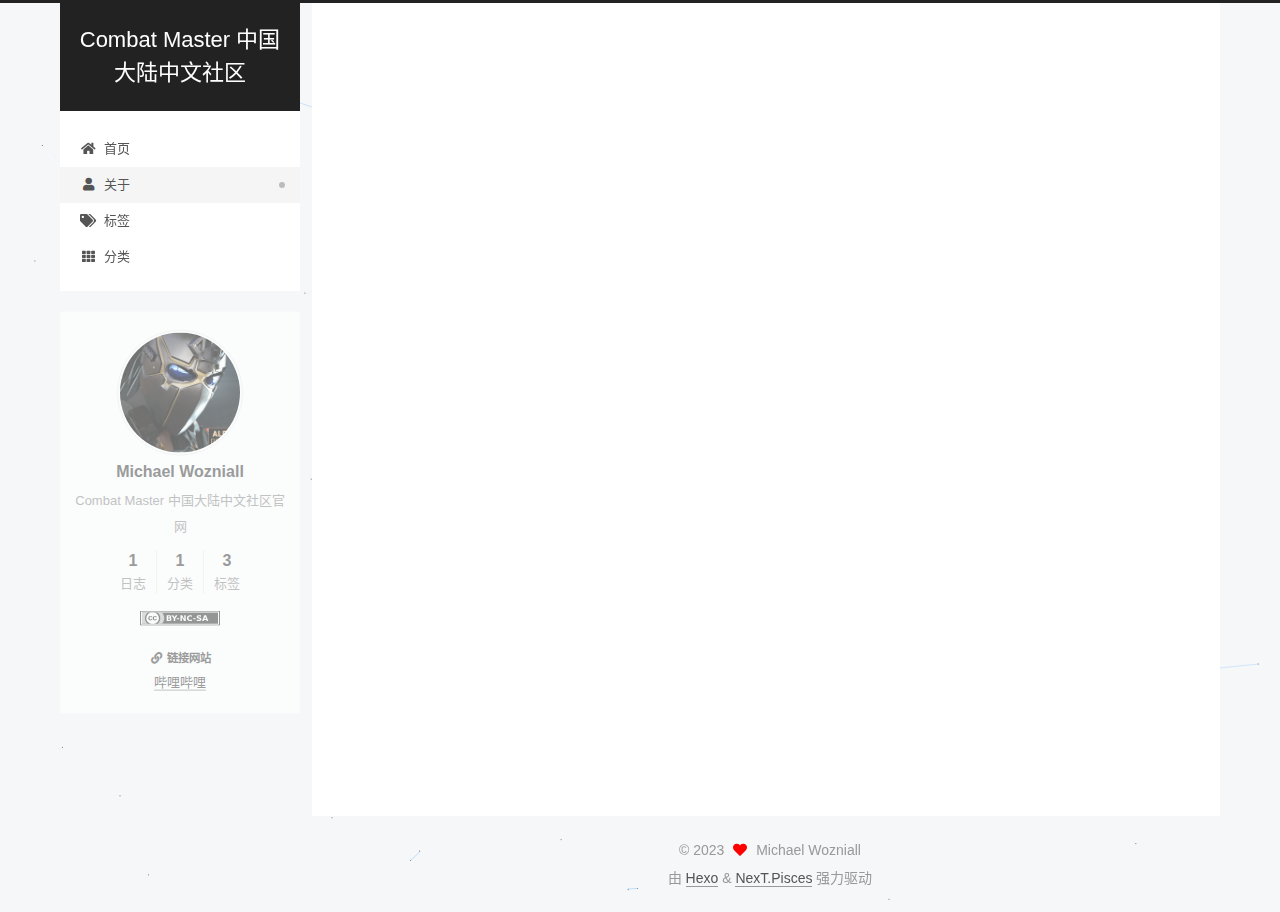
==== commit b32866b4: "Site updated: 2023-01-25 09:09:47" ====
--- a/about/index.html
+++ b/about/index.html
@@ -280,6 +280,9 @@
       </div>
   </nav>
 </div>
+  <div class="cc-license motion-element" itemprop="license">
+    <a href="https://creativecommons.org/licenses/by-nc-sa/4.0/zh-CN" class="cc-opacity" rel="noopener" target="_blank"><img src="/images/cc-by-nc-sa.svg" alt="Creative Commons"></a>
+  </div>
 
 
   <div class="links-of-blogroll motion-element">
--- a/css/main.css
+++ b/css/main.css
@@ -1175,7 +1175,7 @@
 }
 .links-of-author a::before,
 .links-of-author span.exturl::before {
-  background: #ffd973;
+  background: #df0f4a;
   border-radius: 50%;
   content: ' ';
   display: inline-block;
@@ -1540,6 +1540,14 @@
   line-height: 1;
   margin: -20px auto 15px;
   text-align: center;
+}
+.post-body p a {
+  color: #0593d3;
+  border-bottom: none;
+}
+.post-body p a:hover {
+  color: #0477ab;
+  text-decoration: underline;
 }
 .post-sticky-flag {
   display: inline-block;
@@ -1969,6 +1977,13 @@
 #qr p {
   text-align: center;
 }
+.post-copyright {
+  background: var(--card-bg-color);
+  border-left: 3px solid #ff2a2a;
+  list-style: none;
+  margin: 2em 0 0;
+  padding: 0.5em 1em;
+}
 .category-all-page .category-all-title {
   text-align: center;
 }
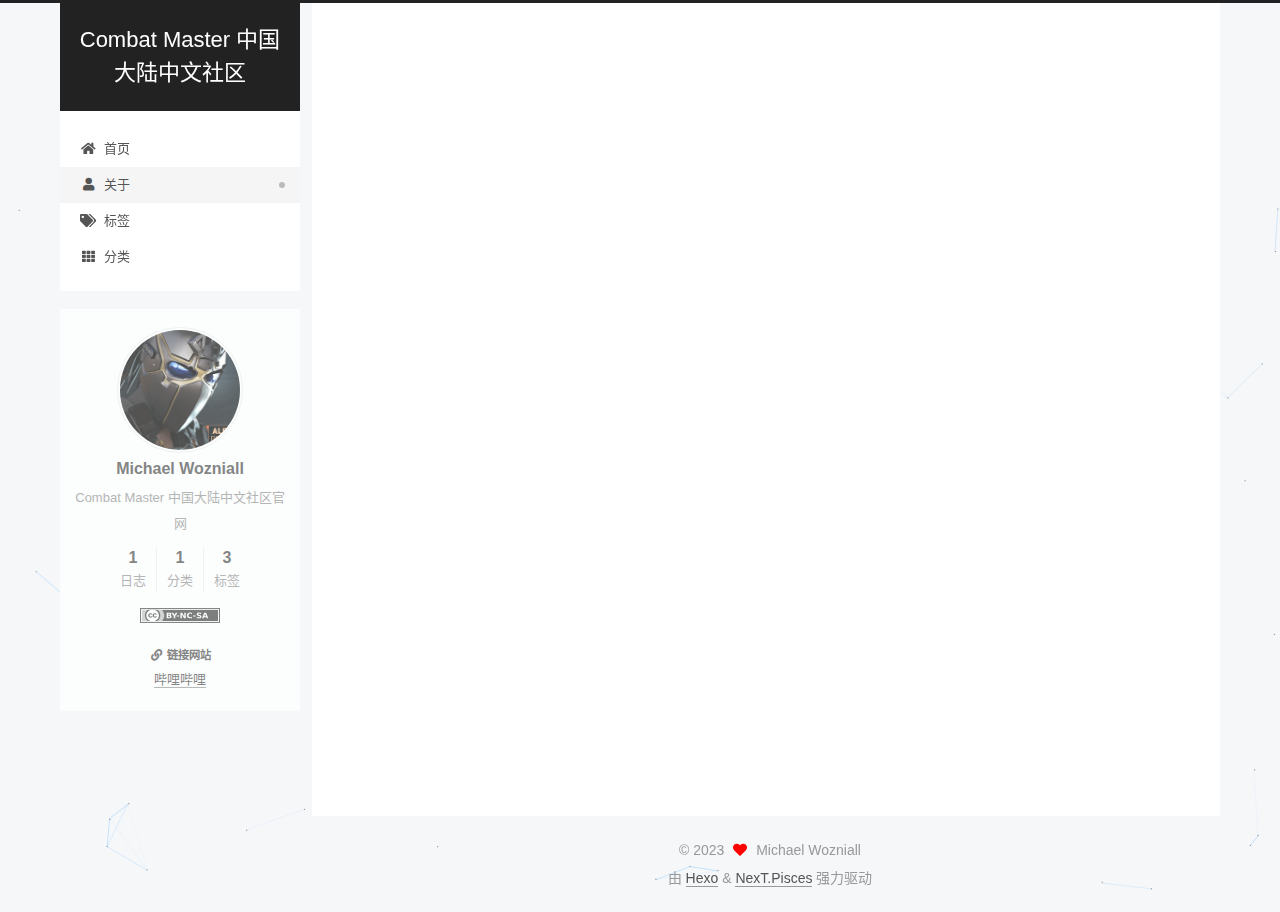
==== commit 6f8fad4b: "Site updated: 2023-01-25 09:16:02" ====
--- a/about/index.html
+++ b/about/index.html
@@ -281,7 +281,7 @@
   </nav>
 </div>
   <div class="cc-license motion-element" itemprop="license">
-    <a href="https://creativecommons.org/licenses/by-nc-sa/4.0/zh-CN" class="cc-opacity" rel="noopener" target="_blank"><img src="/images/cc-by-nc-sa.svg" alt="Creative Commons"></a>
+    <a href="https://creativecommons.org/licenses/by-nc-sa/4.0/" class="cc-opacity" rel="noopener" target="_blank"><img src="/images/cc-by-nc-sa.svg" alt="Creative Commons"></a>
   </div>
 
 
--- a/css/main.css
+++ b/css/main.css
@@ -1175,7 +1175,7 @@
 }
 .links-of-author a::before,
 .links-of-author span.exturl::before {
-  background: #df0f4a;
+  background: #f1ff06;
   border-radius: 50%;
   content: ' ';
   display: inline-block;
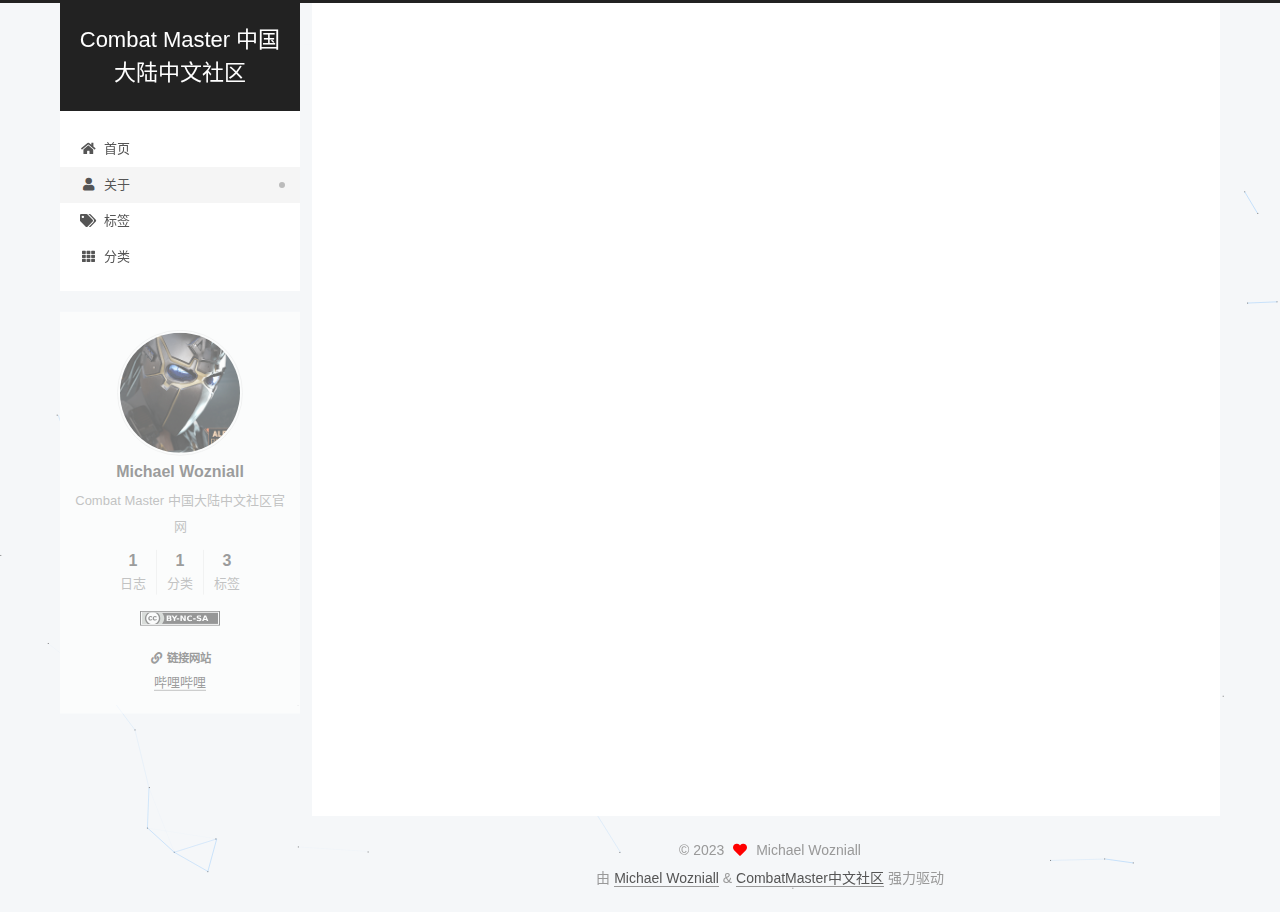
==== commit 21b243f6: "Site updated: 2023-01-25 09:39:48" ====
--- a/about/index.html
+++ b/about/index.html
@@ -321,7 +321,7 @@
   </span>
   <span class="author" itemprop="copyrightHolder">Michael Wozniall</span>
 </div>
-  <div class="powered-by">由 <a href="https://hexo.io/" class="theme-link" rel="noopener" target="_blank">Hexo</a> & <a href="https://pisces.theme-next.org/" class="theme-link" rel="noopener" target="_blank">NexT.Pisces</a> 强力驱动
+  <div class="powered-by">由 <a href="https://combatmastercn.ltd/" class="theme-link" rel="noopener" target="_blank">Michael Wozniall</a> & <a href="https://space.bilibili.com/647414041" class="theme-link" rel="noopener" target="_blank">CombatMaster中文社区</a> 强力驱动
   </div>
 
         
--- a/css/main.css
+++ b/css/main.css
@@ -1175,7 +1175,7 @@
 }
 .links-of-author a::before,
 .links-of-author span.exturl::before {
-  background: #f1ff06;
+  background: #ffffe5;
   border-radius: 50%;
   content: ' ';
   display: inline-block;
@@ -1977,13 +1977,6 @@
 #qr p {
   text-align: center;
 }
-.post-copyright {
-  background: var(--card-bg-color);
-  border-left: 3px solid #ff2a2a;
-  list-style: none;
-  margin: 2em 0 0;
-  padding: 0.5em 1em;
-}
 .category-all-page .category-all-title {
   text-align: center;
 }
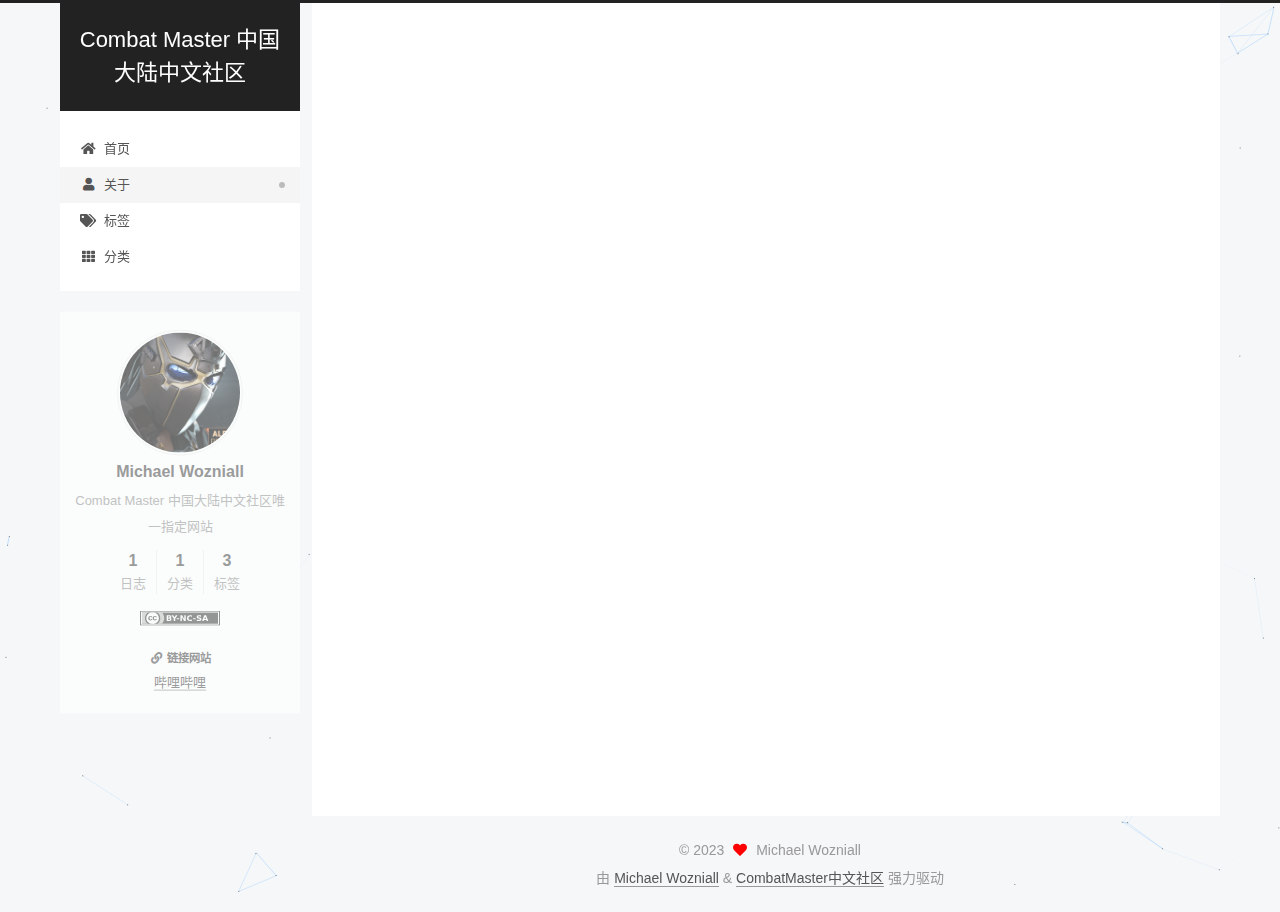
==== commit 739c34b3: "Site updated: 2023-01-25 09:52:07" ====
--- a/about/index.html
+++ b/about/index.html
@@ -256,7 +256,7 @@
     <img class="site-author-image" itemprop="image" alt="Michael Wozniall"
       src="/images/unnamed_jpg.jpg">
   <p class="site-author-name" itemprop="name">Michael Wozniall</p>
-  <div class="site-description" itemprop="description">Combat Master 中国大陆中文社区官网</div>
+  <div class="site-description" itemprop="description">Combat Master 中国大陆中文社区唯一指定网站</div>
 </div>
 <div class="site-state-wrap motion-element">
   <nav class="site-state">
--- a/css/main.css
+++ b/css/main.css
@@ -1175,7 +1175,7 @@
 }
 .links-of-author a::before,
 .links-of-author span.exturl::before {
-  background: #ffffe5;
+  background: #ff3bff;
   border-radius: 50%;
   content: ' ';
   display: inline-block;
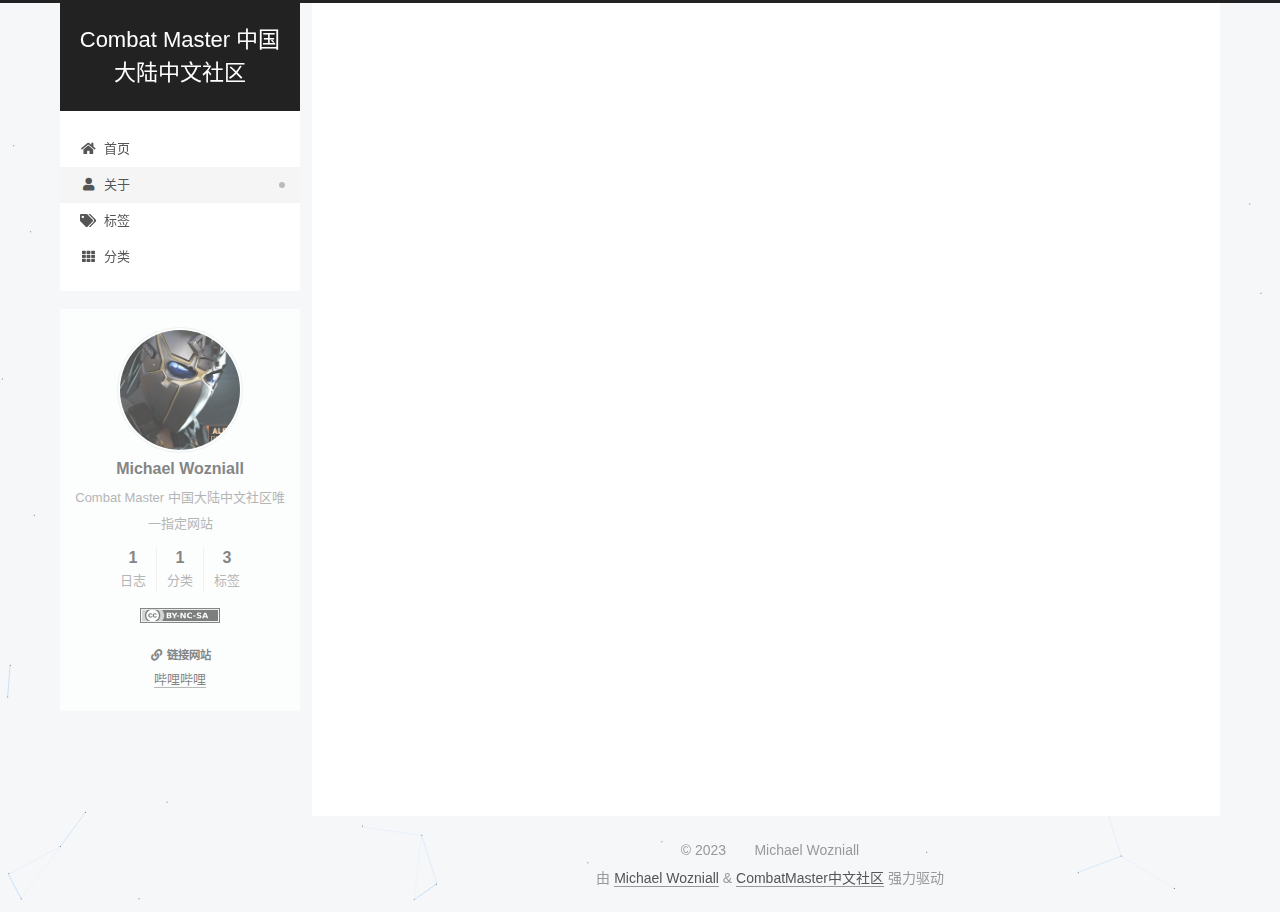
==== commit 05aab987: "Site updated: 2023-01-25 12:15:21" ====
--- a/about/index.html
+++ b/about/index.html
@@ -317,7 +317,7 @@
   &copy; 
   <span itemprop="copyrightYear">2023</span>
   <span class="with-love">
-    <i class="fa fa-heart"></i>
+    <i class="fa-solid fa-wifi"></i>
   </span>
   <span class="author" itemprop="copyrightHolder">Michael Wozniall</span>
 </div>
--- a/css/main.css
+++ b/css/main.css
@@ -1175,7 +1175,7 @@
 }
 .links-of-author a::before,
 .links-of-author span.exturl::before {
-  background: #ff3bff;
+  background: #0ff;
   border-radius: 50%;
   content: ' ';
   display: inline-block;
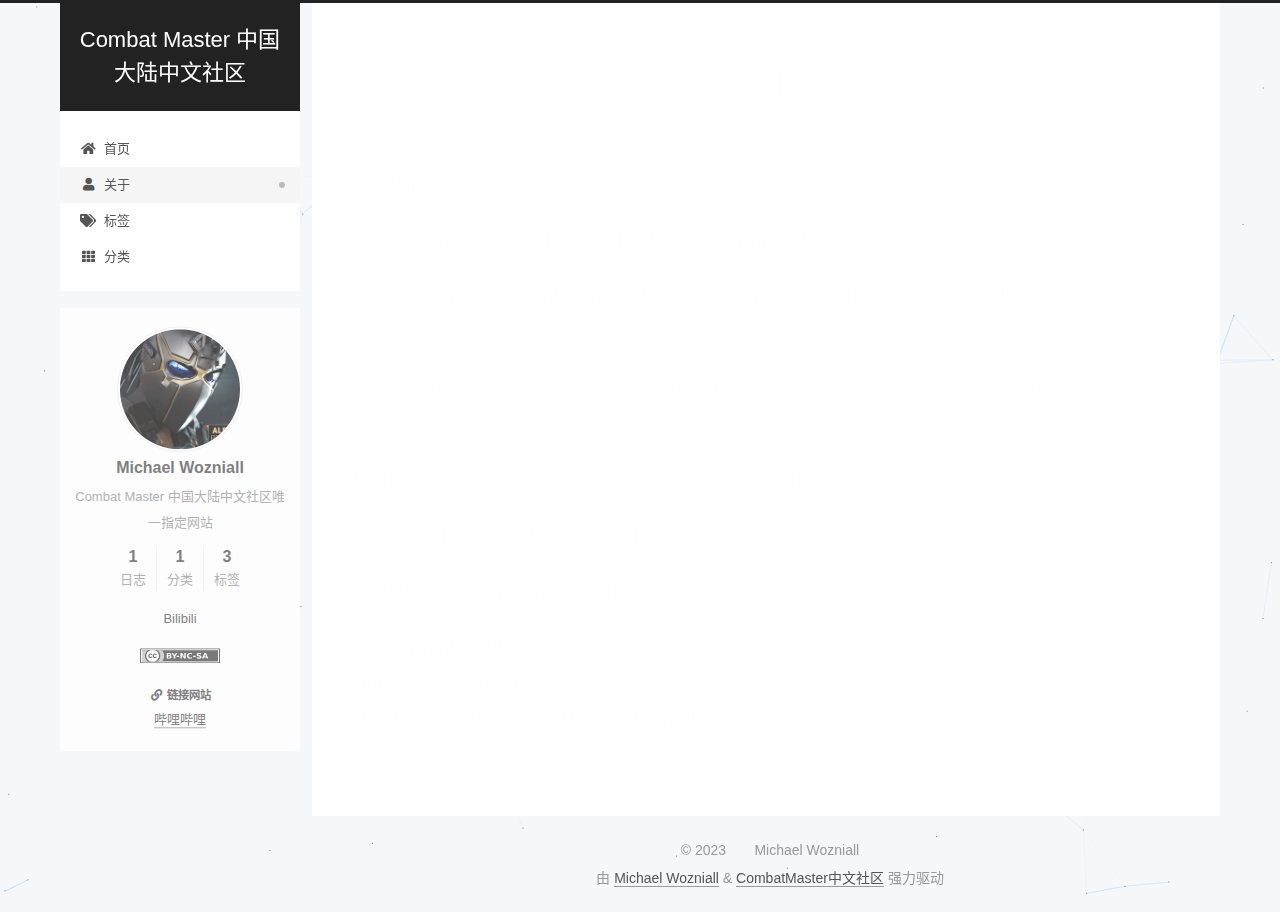
==== commit c1f3019c: "Site updated: 2023-01-25 14:18:34" ====
--- a/about/index.html
+++ b/about/index.html
@@ -14,6 +14,8 @@
 
 
 <link rel="stylesheet" href="/lib/font-awesome/css/all.min.css">
+  <link rel="stylesheet" href="/lib/pace/pace-theme-center-atom.min.css">
+  <script src="/lib/pace/pace.min.js"></script>
 
 <script id="hexo-configurations">
     var NexT = window.NexT || {};
@@ -280,6 +282,11 @@
       </div>
   </nav>
 </div>
+  <div class="links-of-author motion-element">
+      <span class="links-of-author-item">
+        <a href="https://space.bilibili.com/647414041" title="Bilibili → https:&#x2F;&#x2F;space.bilibili.com&#x2F;647414041" rel="noopener" target="_blank"><i class="fa-brands fa-bilibili fa-fw"></i>Bilibili</a>
+      </span>
+  </div>
   <div class="cc-license motion-element" itemprop="license">
     <a href="https://creativecommons.org/licenses/by-nc-sa/4.0/" class="cc-opacity" rel="noopener" target="_blank"><img src="/images/cc-by-nc-sa.svg" alt="Creative Commons"></a>
   </div>
--- a/css/main.css
+++ b/css/main.css
@@ -1175,7 +1175,7 @@
 }
 .links-of-author a::before,
 .links-of-author span.exturl::before {
-  background: #0ff;
+  background: #2013ff;
   border-radius: 50%;
   content: ' ';
   display: inline-block;
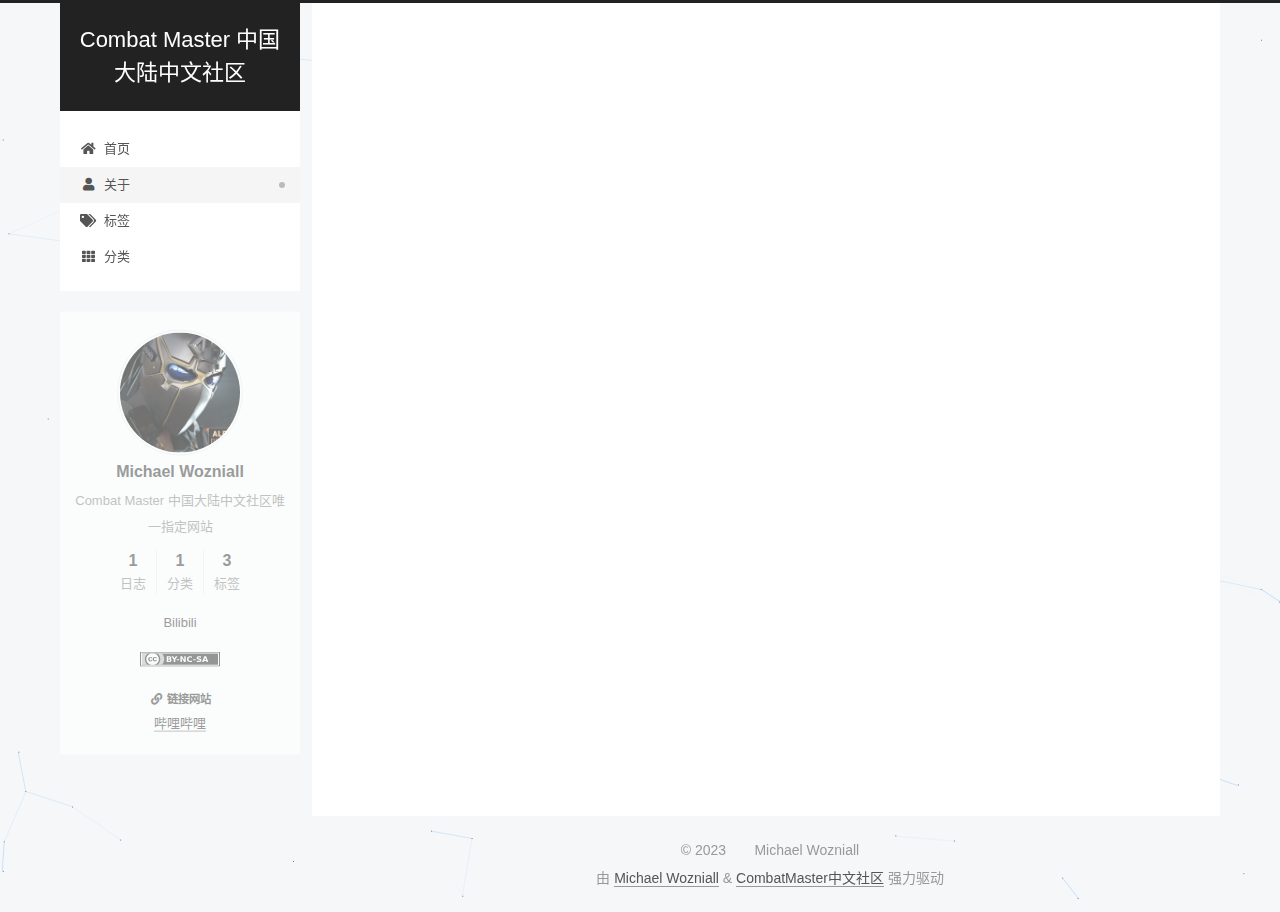
==== commit 19523507: "Site updated: 2023-01-26 19:27:28" ====
--- a/about/index.html
+++ b/about/index.html
@@ -32,6 +32,7 @@
 <meta property="article:published_time" content="2023-01-24T12:00:00.000Z">
 <meta property="article:modified_time" content="2023-01-24T13:15:04.295Z">
 <meta property="article:author" content="Michael Wozniall">
+<meta property="article:tag" content="Combat Master 中国大陆中文社区">
 <meta name="twitter:card" content="summary">
 
 <link rel="canonical" href="http://example.com/about/">
--- a/css/main.css
+++ b/css/main.css
@@ -1175,7 +1175,7 @@
 }
 .links-of-author a::before,
 .links-of-author span.exturl::before {
-  background: #2013ff;
+  background: #f0ff6b;
   border-radius: 50%;
   content: ' ';
   display: inline-block;
